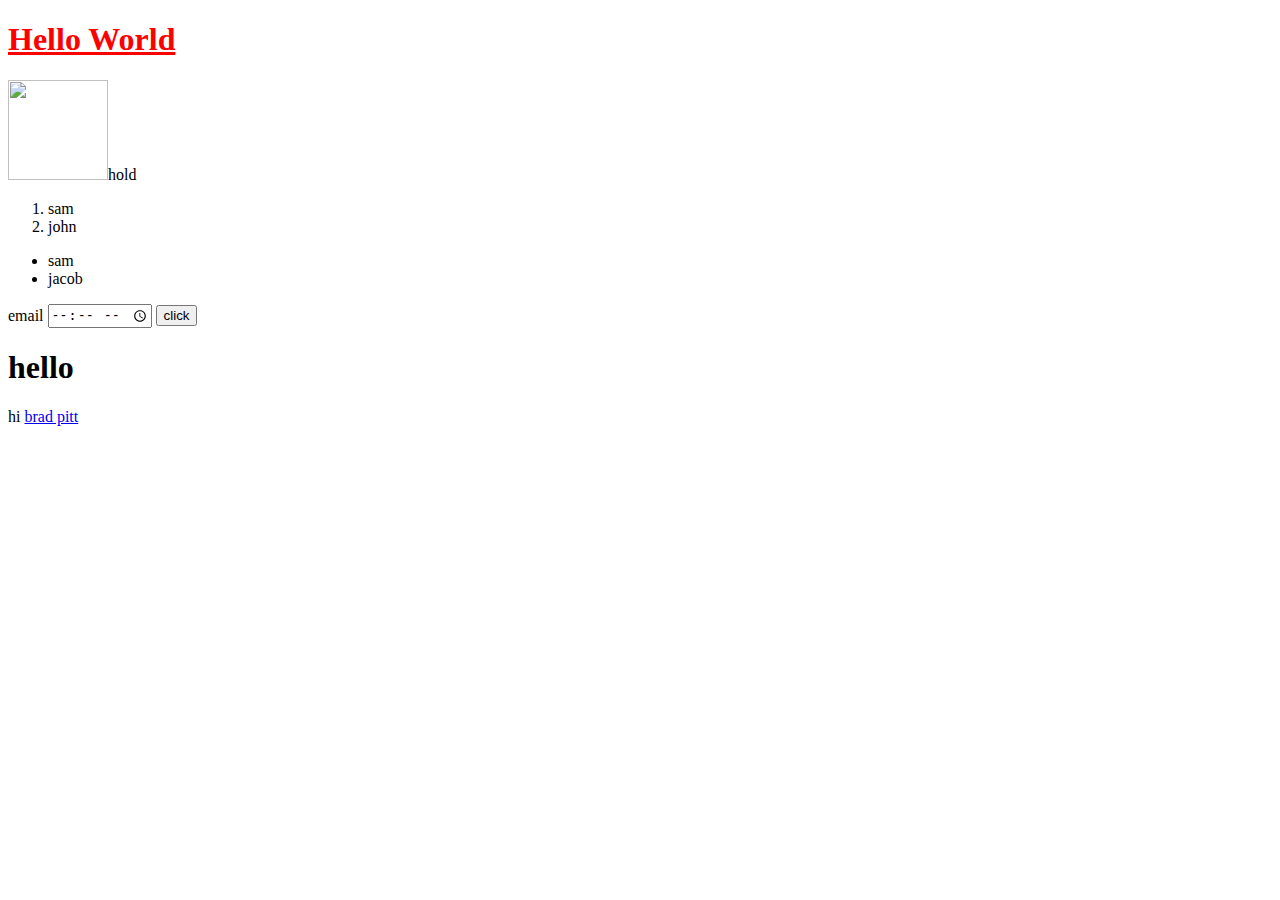
==== index.html @ 210bc8e6 "first commit" ====
<!DOCTYPE html>
<html lang="en">
<head>
    <meta charset="UTF-8">
    <meta http-equiv="X-UA-Compatible" content="IE=edge">
    <meta name="viewport" content="width=device-width, initial-scale=1.0">
    <title>Document</title>
    <link rel="stylesheet" href="style.css">
</head>
<body>
    <h1 id="hello"> Hello World</h1>
    <img width=100 height =100 src="https://th.bing.com/th/id/OIP.Iu0gNRfi_Srg-7bhayZFjgEsEs?pid=ImgDet&rs=1"
    <tr>hold</tr>
    <ol>
        <li>sam</li>
        <li>john</li>
    </ol>
    <ul>
        <li>sam</li>
        <li>jacob</li>
    </ul>
    <label for="email for 1">email</label>
    <input type="time" name="t1" id="2">
    <button>click</button>
    <div>
        <h1>hello</h1>
    </div>
    <span>
        hi
    </span>
    <a href="https://www.bing.com/images/search?view=detailV2&ccid=Iu0gNRfi&id=DA6FA2982041A4B934B0BA73345082CEDE8769CF&thid=OIP.Iu0gNRfi_Srg-7bhayZFjgEsEs&mediaurl=https%3a%2f%2fcelebrityinsider.org%2fwp-content%2fuploads%2f2020%2f02%2fBrad-Pitt.jpg&exph=1501&expw=1501&q=brad+pitt&simid=608040500540567278&FORM=IRPRST&ck=DF194731C0169BDDB87BBF7EC92BADDB&selectedIndex=0&ajaxhist=0&ajaxserp=0"> brad pitt </a>
</body>
</html>
---- style.css ----
#hello{
    color: red;
    text-decoration: underline;
}
#hello:hover{
    color: black;
    background-color: yellowgreen;
}
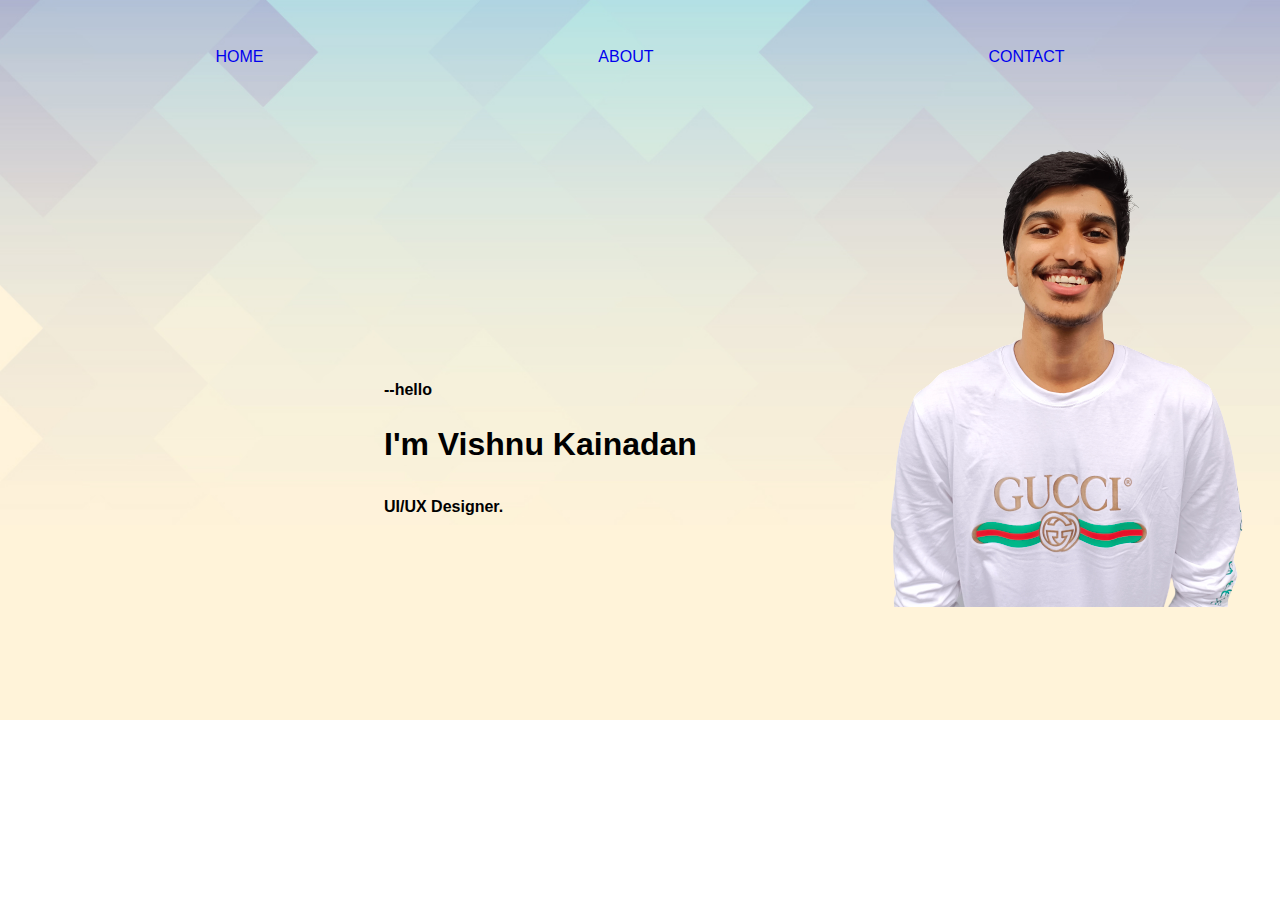
==== commit 4ae84f91: "ghfghj" ====
--- a/index.html
+++ b/index.html
@@ -4,30 +4,34 @@
     <meta charset="UTF-8">
     <meta http-equiv="X-UA-Compatible" content="IE=edge">
     <meta name="viewport" content="width=device-width, initial-scale=1.0">
-    <title>Document</title>
+    <title>Portfolio</title>
     <link rel="stylesheet" href="style.css">
 </head>
 <body>
-    <h1 id="hello"> Hello World</h1>
-    <img width=100 height =100 src="https://th.bing.com/th/id/OIP.Iu0gNRfi_Srg-7bhayZFjgEsEs?pid=ImgDet&rs=1"
-    <tr>hold</tr>
-    <ol>
-        <li>sam</li>
-        <li>john</li>
-    </ol>
-    <ul>
-        <li>sam</li>
-        <li>jacob</li>
-    </ul>
-    <label for="email for 1">email</label>
-    <input type="time" name="t1" id="2">
-    <button>click</button>
-    <div>
-        <h1>hello</h1>
+    <div class="main">
+
+        <div class="parent">
+            <div>
+                <a href="index.html">HOME</a>
+            </div>
+            <div>
+                <a href="about.html">ABOUT</a>
+            </div>
+            <div>
+                <a href="contact.html">CONTACT</a>
+            </div>
+        </div>
+
+        <div class="home1">
+            <h4 id="hello">--hello</h4>
+            <h1 id="name">I'm Vishnu Kainadan</h1>
+            <h4 id="intro">UI/UX Designer.</h4>
+
+            <img src="vishnu.png" style="position: absolute; top: 30px; left: 850px;">
+
+
+        </div>
     </div>
-    <span>
-        hi
-    </span>
-    <a href="https://www.bing.com/images/search?view=detailV2&ccid=Iu0gNRfi&id=DA6FA2982041A4B934B0BA73345082CEDE8769CF&thid=OIP.Iu0gNRfi_Srg-7bhayZFjgEsEs&mediaurl=https%3a%2f%2fcelebrityinsider.org%2fwp-content%2fuploads%2f2020%2f02%2fBrad-Pitt.jpg&exph=1501&expw=1501&q=brad+pitt&simid=608040500540567278&FORM=IRPRST&ck=DF194731C0169BDDB87BBF7EC92BADDB&selectedIndex=0&ajaxhist=0&ajaxserp=0"> brad pitt </a>
+      
 </body>
-</html>
+</html>--- a/style.css
+++ b/style.css
@@ -1,8 +1,128 @@
+.parent{
+    font-family: 'Poppins', sans-serif;
+    display: flex;
+    justify-content: space-around;
+    padding: 40px;
+}
+
+a:-webkit-any-link {
+    color: -webkit-link;
+    cursor: pointer;
+    text-decoration: none;
+}
+
 #hello{
-    color: red;
-    text-decoration: underline;
+    font-family: 'Poppins', sans-serif;
+    position: absolute;
+    top: 40%;
+    left: 30%;
 }
-#hello:hover{
-    color: black;
-    background-color: yellowgreen;
+
+#name{
+    font-family: 'Poppins', sans-serif;
+    text-align: center;
+    position: absolute;
+    top: 45%;
+    left: 30%;
+}
+
+#intro{
+    font-family: 'Poppins', sans-serif;
+    position: absolute;
+    top: 53%;
+    left: 30%;
+}
+
+
+
+
+body{
+    background-image: url("bg3.jpg");
+    background-repeat: no-repeat;
+    background-size: cover;
+  }
+
+#a1{
+    font-family: 'Poppins', sans-serif;
+    text-align: center;
+    position: absolute;
+    top: 10%;
+    left: 5%;
+}
+
+#a2{
+    font-family: 'Poppins', sans-serif;
+    text-align: center;
+    position: absolute;
+    top: 17%;
+    left: 4.5%;
+}
+#a3{
+    font-family: 'Poppins', sans-serif;
+    text-align: center;
+    position: absolute;
+    top: 20%;
+    left: 4.5%;
+}
+#a4{
+    font-family: 'Poppins', sans-serif;
+    text-align: center;
+    position: absolute;
+    top: 23%;
+    left: 4.5%;
+}
+
+#q1{
+    font-family: 'Poppins', sans-serif;
+    text-align: center;
+    position: absolute;
+    top: 27%;
+    left: 4.5%;
+}
+
+p{
+    font-family: 'Poppins', sans-serif;
+    text-align: left;
+    position: absolute;
+    top: 34%;
+    left: 4.5%;
+}
+
+#a5{
+    font-family: 'Poppins', sans-serif;
+    text-align: center;
+    position: absolute;
+    top: 45%;
+    left: 4.5%;
+}
+
+p1{
+    font-family: 'Poppins', sans-serif;
+    text-align: left;
+    position: absolute;
+    top: 56%;
+    left: 4.5%;
+}
+
+.form{
+    font-family: 'Poppins', sans-serif;
+    display: flex;
+    justify-content: space-around;
+    padding: 40px;
+}
+
+#loc{
+    font-family: 'Poppins', sans-serif;
+    text-align: center;
+    position: absolute;
+    top: 25%;
+    left: 20%;
+}
+
+#con{
+    font-family: 'Poppins', sans-serif;
+    text-align: left;
+    position: absolute;
+    top: 10%;
+    left: 20%;
 }